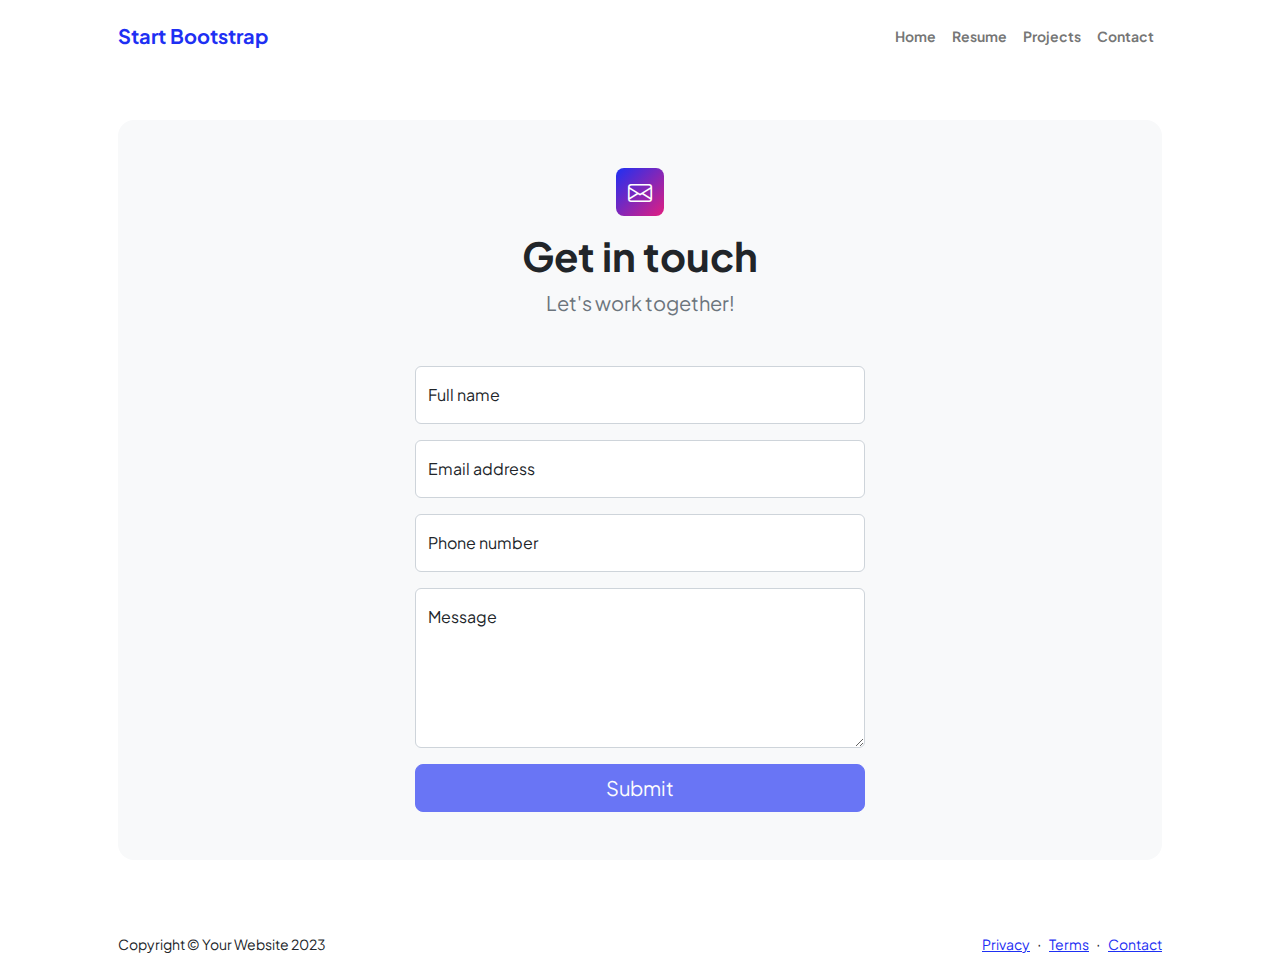
==== contact.html @ 7b239609 "Add files via upload" ====
<!DOCTYPE html>
<html lang="en">
    <head>
        <meta charset="utf-8" />
        <meta name="viewport" content="width=device-width, initial-scale=1, shrink-to-fit=no" />
        <meta name="description" content />
        <meta name="author" content />
        <title>Modern Business - Start Bootstrap Template</title>
        <!-- Favicon-->
        <link rel="icon" type="image/x-icon" href="assets/favicon.ico" />
        <!-- Custom Google font-->
        <link rel="preconnect" href="https://fonts.googleapis.com" />
        <link rel="preconnect" href="https://fonts.gstatic.com" crossorigin />
        <link href="https://fonts.googleapis.com/css2?family=Plus+Jakarta+Sans:wght@100;200;300;400;500;600;700;800;900&amp;display=swap" rel="stylesheet" />
        <!-- Bootstrap icons-->
        <link href="https://cdn.jsdelivr.net/npm/bootstrap-icons@1.8.1/font/bootstrap-icons.css" rel="stylesheet" />
        <!-- Core theme CSS (includes Bootstrap)-->
        <link href="css/styles.css" rel="stylesheet" />
    </head>
    <body class="d-flex flex-column">
        <main class="flex-shrink-0">
            <!-- Navigation-->
            <nav class="navbar navbar-expand-lg navbar-light bg-white py-3">
                <div class="container px-5">
                    <a class="navbar-brand" href="index.html"><span class="fw-bolder text-primary">Start Bootstrap</span></a>
                    <button class="navbar-toggler" type="button" data-bs-toggle="collapse" data-bs-target="#navbarSupportedContent" aria-controls="navbarSupportedContent" aria-expanded="false" aria-label="Toggle navigation"><span class="navbar-toggler-icon"></span></button>
                    <div class="collapse navbar-collapse" id="navbarSupportedContent">
                        <ul class="navbar-nav ms-auto mb-2 mb-lg-0 small fw-bolder">
                            <li class="nav-item"><a class="nav-link" href="index.html">Home</a></li>
                            <li class="nav-item"><a class="nav-link" href="resume.html">Resume</a></li>
                            <li class="nav-item"><a class="nav-link" href="projects.html">Projects</a></li>
                            <li class="nav-item"><a class="nav-link" href="contact.html">Contact</a></li>
                        </ul>
                    </div>
                </div>
            </nav>
            <!-- Page content-->
            <section class="py-5">
                <div class="container px-5">
                    <!-- Contact form-->
                    <div class="bg-light rounded-4 py-5 px-4 px-md-5">
                        <div class="text-center mb-5">
                            <div class="feature bg-primary bg-gradient-primary-to-secondary text-white rounded-3 mb-3"><i class="bi bi-envelope"></i></div>
                            <h1 class="fw-bolder">Get in touch</h1>
                            <p class="lead fw-normal text-muted mb-0">Let's work together!</p>
                        </div>
                        <div class="row gx-5 justify-content-center">
                            <div class="col-lg-8 col-xl-6">
                                <!-- * * * * * * * * * * * * * * *-->
                                <!-- * * SB Forms Contact Form * *-->
                                <!-- * * * * * * * * * * * * * * *-->
                                <!-- This form is pre-integrated with SB Forms.-->
                                <!-- To make this form functional, sign up at-->
                                <!-- https://startbootstrap.com/solution/contact-forms-->
                                <!-- to get an API token!-->
                                <form id="contactForm" data-sb-form-api-token="API_TOKEN">
                                    <!-- Name input-->
                                    <div class="form-floating mb-3">
                                        <input class="form-control" id="name" type="text" placeholder="Enter your name..." data-sb-validations="required" />
                                        <label for="name">Full name</label>
                                        <div class="invalid-feedback" data-sb-feedback="name:required">A name is required.</div>
                                    </div>
                                    <!-- Email address input-->
                                    <div class="form-floating mb-3">
                                        <input class="form-control" id="email" type="email" placeholder="name@example.com" data-sb-validations="required,email" />
                                        <label for="email">Email address</label>
                                        <div class="invalid-feedback" data-sb-feedback="email:required">An email is required.</div>
                                        <div class="invalid-feedback" data-sb-feedback="email:email">Email is not valid.</div>
                                    </div>
                                    <!-- Phone number input-->
                                    <div class="form-floating mb-3">
                                        <input class="form-control" id="phone" type="tel" placeholder="(123) 456-7890" data-sb-validations="required" />
                                        <label for="phone">Phone number</label>
                                        <div class="invalid-feedback" data-sb-feedback="phone:required">A phone number is required.</div>
                                    </div>
                                    <!-- Message input-->
                                    <div class="form-floating mb-3">
                                        <textarea class="form-control" id="message" type="text" placeholder="Enter your message here..." style="height: 10rem" data-sb-validations="required"></textarea>
                                        <label for="message">Message</label>
                                        <div class="invalid-feedback" data-sb-feedback="message:required">A message is required.</div>
                                    </div>
                                    <!-- Submit success message-->
                                    <!---->
                                    <!-- This is what your users will see when the form-->
                                    <!-- has successfully submitted-->
                                    <div class="d-none" id="submitSuccessMessage">
                                        <div class="text-center mb-3">
                                            <div class="fw-bolder">Form submission successful!</div>
                                            To activate this form, sign up at
                                            <br />
                                            <a href="https://startbootstrap.com/solution/contact-forms">https://startbootstrap.com/solution/contact-forms</a>
                                        </div>
                                    </div>
                                    <!-- Submit error message-->
                                    <!---->
                                    <!-- This is what your users will see when there is-->
                                    <!-- an error submitting the form-->
                                    <div class="d-none" id="submitErrorMessage"><div class="text-center text-danger mb-3">Error sending message!</div></div>
                                    <!-- Submit Button-->
                                    <div class="d-grid"><button class="btn btn-primary btn-lg disabled" id="submitButton" type="submit">Submit</button></div>
                                </form>
                            </div>
                        </div>
                    </div>
                </div>
            </section>
        </main>
        <!-- Footer-->
        <footer class="bg-white py-4 mt-auto">
            <div class="container px-5">
                <div class="row align-items-center justify-content-between flex-column flex-sm-row">
                    <div class="col-auto"><div class="small m-0">Copyright &copy; Your Website 2023</div></div>
                    <div class="col-auto">
                        <a class="small" href="#!">Privacy</a>
                        <span class="mx-1">&middot;</span>
                        <a class="small" href="#!">Terms</a>
                        <span class="mx-1">&middot;</span>
                        <a class="small" href="#!">Contact</a>
                    </div>
                </div>
            </div>
        </footer>
        <!-- Bootstrap core JS-->
        <script src="https://cdn.jsdelivr.net/npm/bootstrap@5.2.3/dist/js/bootstrap.bundle.min.js"></script>
        <!-- Core theme JS-->
        <script src="js/scripts.js"></script>
        <!-- * * * * * * * * * * * * * * * * * * * * * * * * * * * * * * * * * * * * * * * *-->
        <!-- * *                               SB Forms JS                               * *-->
        <!-- * * Activate your form at https://startbootstrap.com/solution/contact-forms * *-->
        <!-- * * * * * * * * * * * * * * * * * * * * * * * * * * * * * * * * * * * * * * * *-->
        <script src="https://cdn.startbootstrap.com/sb-forms-latest.js"></script>
    </body>
</html>
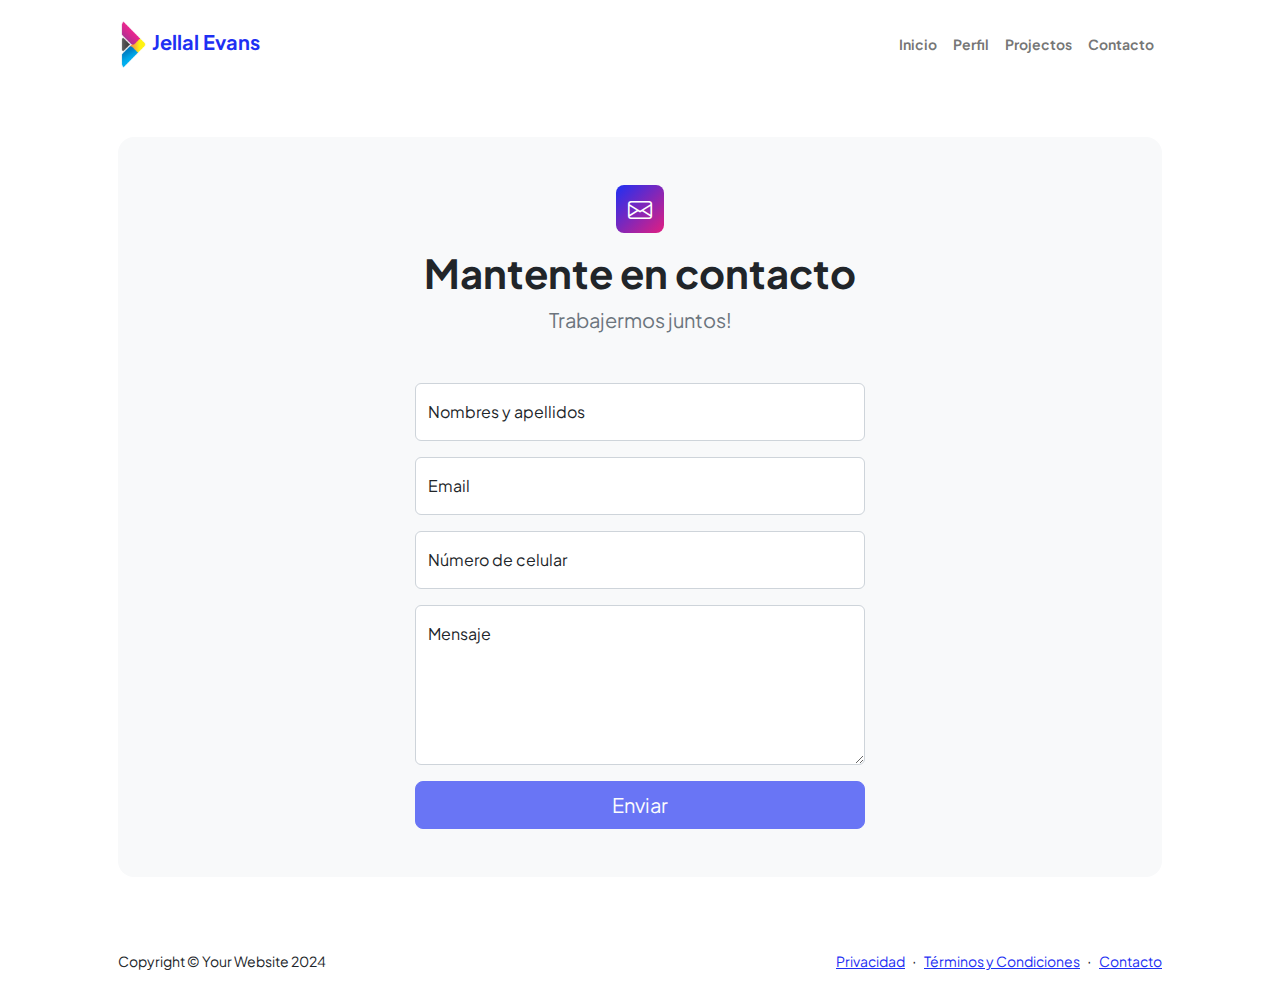
==== commit f573eb2b: "Add files via upload" ====
--- a/contact.html
+++ b/contact.html
@@ -22,14 +22,16 @@
             <!-- Navigation-->
             <nav class="navbar navbar-expand-lg navbar-light bg-white py-3">
                 <div class="container px-5">
-                    <a class="navbar-brand" href="index.html"><span class="fw-bolder text-primary">Start Bootstrap</span></a>
+                    <a class="navbar-brand" href="index.html"><span class="fw-bolder text-primary">
+                    <img class="img-logo" src="assets/Logo.png" alt="..." />
+                    Jellal Evans</span></a>
                     <button class="navbar-toggler" type="button" data-bs-toggle="collapse" data-bs-target="#navbarSupportedContent" aria-controls="navbarSupportedContent" aria-expanded="false" aria-label="Toggle navigation"><span class="navbar-toggler-icon"></span></button>
                     <div class="collapse navbar-collapse" id="navbarSupportedContent">
                         <ul class="navbar-nav ms-auto mb-2 mb-lg-0 small fw-bolder">
-                            <li class="nav-item"><a class="nav-link" href="index.html">Home</a></li>
-                            <li class="nav-item"><a class="nav-link" href="resume.html">Resume</a></li>
-                            <li class="nav-item"><a class="nav-link" href="projects.html">Projects</a></li>
-                            <li class="nav-item"><a class="nav-link" href="contact.html">Contact</a></li>
+                            <li class="nav-item"><a class="nav-link" href="index.html">Inicio</a></li>
+                            <li class="nav-item"><a class="nav-link" href="resume.html">Perfil</a></li>
+                            <li class="nav-item"><a class="nav-link" href="projects.html">Projectos</a></li>
+                            <li class="nav-item"><a class="nav-link" href="contact.html">Contacto</a></li>
                         </ul>
                     </div>
                 </div>
@@ -41,8 +43,8 @@
                     <div class="bg-light rounded-4 py-5 px-4 px-md-5">
                         <div class="text-center mb-5">
                             <div class="feature bg-primary bg-gradient-primary-to-secondary text-white rounded-3 mb-3"><i class="bi bi-envelope"></i></div>
-                            <h1 class="fw-bolder">Get in touch</h1>
-                            <p class="lead fw-normal text-muted mb-0">Let's work together!</p>
+                            <h1 class="fw-bolder">Mantente en contacto</h1>
+                            <p class="lead fw-normal text-muted mb-0">Trabajermos juntos!</p>
                         </div>
                         <div class="row gx-5 justify-content-center">
                             <div class="col-lg-8 col-xl-6">
@@ -57,27 +59,27 @@
                                     <!-- Name input-->
                                     <div class="form-floating mb-3">
                                         <input class="form-control" id="name" type="text" placeholder="Enter your name..." data-sb-validations="required" />
-                                        <label for="name">Full name</label>
-                                        <div class="invalid-feedback" data-sb-feedback="name:required">A name is required.</div>
+                                        <label for="name">Nombres y apellidos</label>
+                                        <div class="invalid-feedback" data-sb-feedback="name:required">Nombres y apellidos requeridos.</div>
                                     </div>
                                     <!-- Email address input-->
                                     <div class="form-floating mb-3">
                                         <input class="form-control" id="email" type="email" placeholder="name@example.com" data-sb-validations="required,email" />
-                                        <label for="email">Email address</label>
-                                        <div class="invalid-feedback" data-sb-feedback="email:required">An email is required.</div>
-                                        <div class="invalid-feedback" data-sb-feedback="email:email">Email is not valid.</div>
+                                        <label for="email">Email</label>
+                                        <div class="invalid-feedback" data-sb-feedback="email:required">Email requerido.</div>
+                                        <div class="invalid-feedback" data-sb-feedback="email:email">Email inválido.</div>
                                     </div>
                                     <!-- Phone number input-->
                                     <div class="form-floating mb-3">
                                         <input class="form-control" id="phone" type="tel" placeholder="(123) 456-7890" data-sb-validations="required" />
-                                        <label for="phone">Phone number</label>
-                                        <div class="invalid-feedback" data-sb-feedback="phone:required">A phone number is required.</div>
+                                        <label for="phone">Número de celular</label>
+                                        <div class="invalid-feedback" data-sb-feedback="phone:required">Número de celular requerido.</div>
                                     </div>
                                     <!-- Message input-->
                                     <div class="form-floating mb-3">
                                         <textarea class="form-control" id="message" type="text" placeholder="Enter your message here..." style="height: 10rem" data-sb-validations="required"></textarea>
-                                        <label for="message">Message</label>
-                                        <div class="invalid-feedback" data-sb-feedback="message:required">A message is required.</div>
+                                        <label for="message">Mensaje</label>
+                                        <div class="invalid-feedback" data-sb-feedback="message:required">Mensaje requerido.</div>
                                     </div>
                                     <!-- Submit success message-->
                                     <!---->
@@ -85,20 +87,17 @@
                                     <!-- has successfully submitted-->
                                     <div class="d-none" id="submitSuccessMessage">
                                         <div class="text-center mb-3">
-                                            <div class="fw-bolder">Form submission successful!</div>
-                                            To activate this form, sign up at
-                                            <br />
-                                            <a href="https://startbootstrap.com/solution/contact-forms">https://startbootstrap.com/solution/contact-forms</a>
+                                            <div class="fw-bolder">Formulario enviado exitosamente!</div>
                                         </div>
                                     </div>
                                     <!-- Submit error message-->
                                     <!---->
                                     <!-- This is what your users will see when there is-->
                                     <!-- an error submitting the form-->
-                                    <div class="d-none" id="submitErrorMessage"><div class="text-center text-danger mb-3">Error sending message!</div></div>
+                                    <div class="d-none" id="submitErrorMessage"><div class="text-center text-danger mb-3">Error al enviar mensaje!</div></div>
                                     <!-- Submit Button-->
-                                    <div class="d-grid"><button class="btn btn-primary btn-lg disabled" id="submitButton" type="submit">Submit</button></div>
-                                </form>
+                                    <div class="d-grid"><button class="btn btn-primary btn-lg disabled" id="submitButton" type="submit">Enviar</button></div>
+                                </far>
                             </div>
                         </div>
                     </div>
@@ -109,13 +108,13 @@
         <footer class="bg-white py-4 mt-auto">
             <div class="container px-5">
                 <div class="row align-items-center justify-content-between flex-column flex-sm-row">
-                    <div class="col-auto"><div class="small m-0">Copyright &copy; Your Website 2023</div></div>
+                    <div class="col-auto"><div class="small m-0">Copyright &copy; Your Website 2024</div></div>
                     <div class="col-auto">
-                        <a class="small" href="#!">Privacy</a>
+                        <a class="small" href="#!">Privacidad</a>
                         <span class="mx-1">&middot;</span>
-                        <a class="small" href="#!">Terms</a>
+                        <a class="small" href="#!">Términos y Condiciones</a>
                         <span class="mx-1">&middot;</span>
-                        <a class="small" href="#!">Contact</a>
+                        <a class="small" href="contact.html">Contacto</a>
                     </div>
                 </div>
             </div>
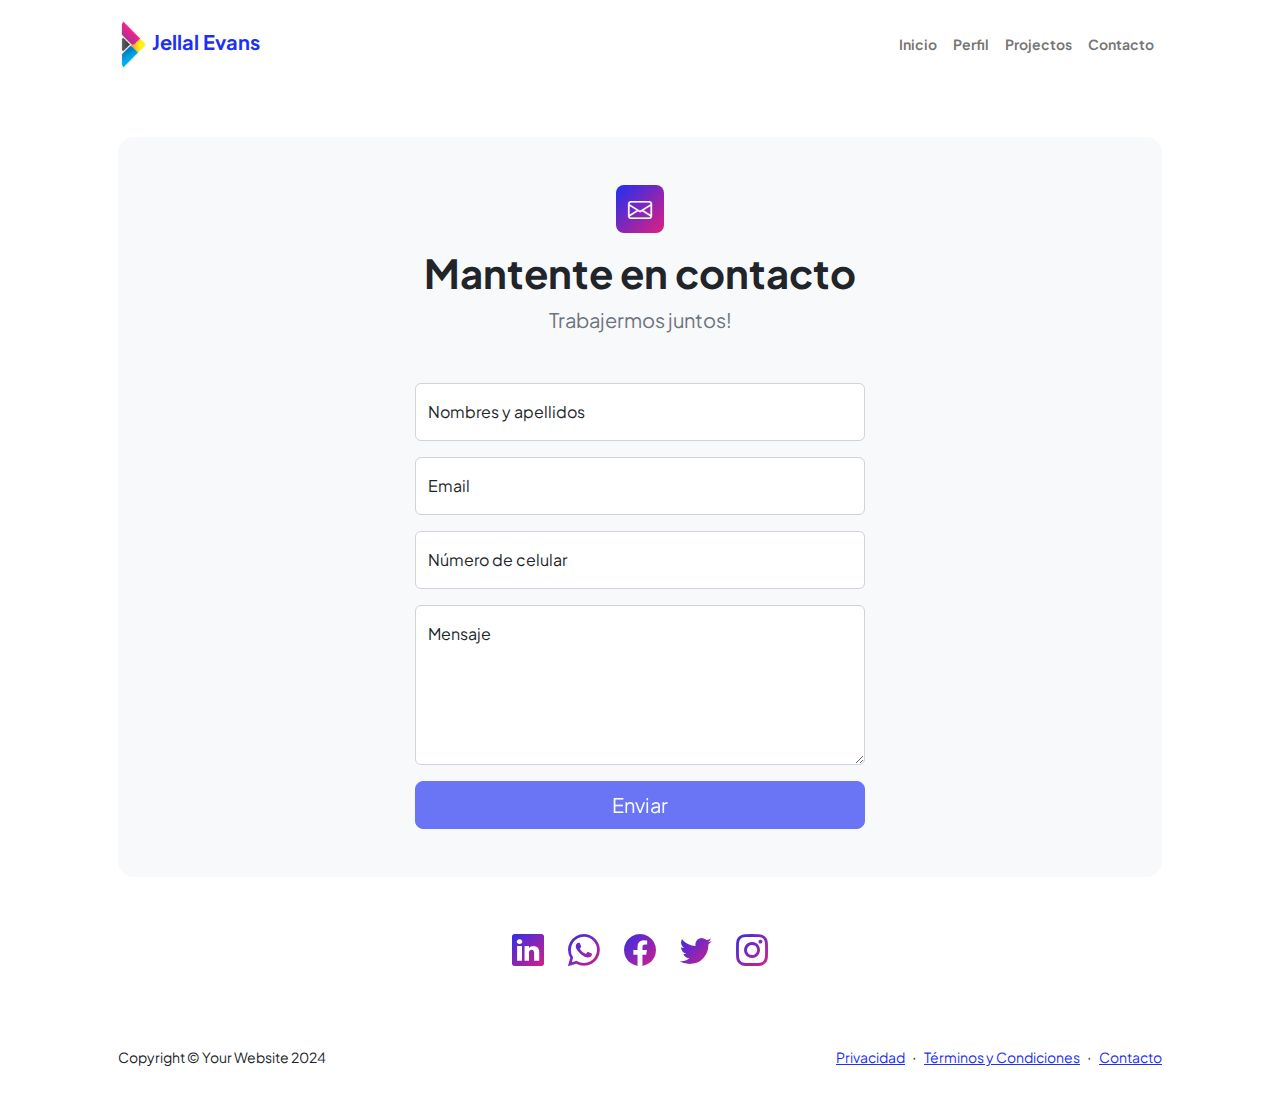
==== commit d7b15de8: "Add files via upload" ====
--- a/contact.html
+++ b/contact.html
@@ -102,6 +102,16 @@
                         </div>
                     </div>
                 </div>
+                <div>
+                    <br></br>
+                </div>
+                <div class="d-flex justify-content-center fs-2 gap-4">
+                    <a class="text-gradient" href="https://www.linkedin.com/in/victor-enrique-fernández-mejía-0a515a2aa/"><i class="bi bi-linkedin"></i></a>
+                    <a class="text-gradient" href="https://wa.link/vtg71b"><i class="bi bi-whatsapp"></i></a>
+                    <a class="text-gradient" href="https://www.facebook.com/profile.php?id=61554258405306"><i class="bi bi-facebook"></i></a>
+                    <a class="text-gradient" href="https://twitter.com/jellalevans07"><i class="bi bi-twitter"></i></a>
+                    <a class="text-gradient" href="https://www.instagram.com/jellalevans07/"><i class="bi bi-instagram"></i></a>
+                </div>
             </section>
         </main>
         <!-- Footer-->
@@ -110,9 +120,9 @@
                 <div class="row align-items-center justify-content-between flex-column flex-sm-row">
                     <div class="col-auto"><div class="small m-0">Copyright &copy; Your Website 2024</div></div>
                     <div class="col-auto">
-                        <a class="small" href="#!">Privacidad</a>
+                        <a class="small" href="Privacy.html">Privacidad</a>
                         <span class="mx-1">&middot;</span>
-                        <a class="small" href="#!">Términos y Condiciones</a>
+                        <a class="small" href="Terms.html">Términos y Condiciones</a>
                         <span class="mx-1">&middot;</span>
                         <a class="small" href="contact.html">Contacto</a>
                     </div>
